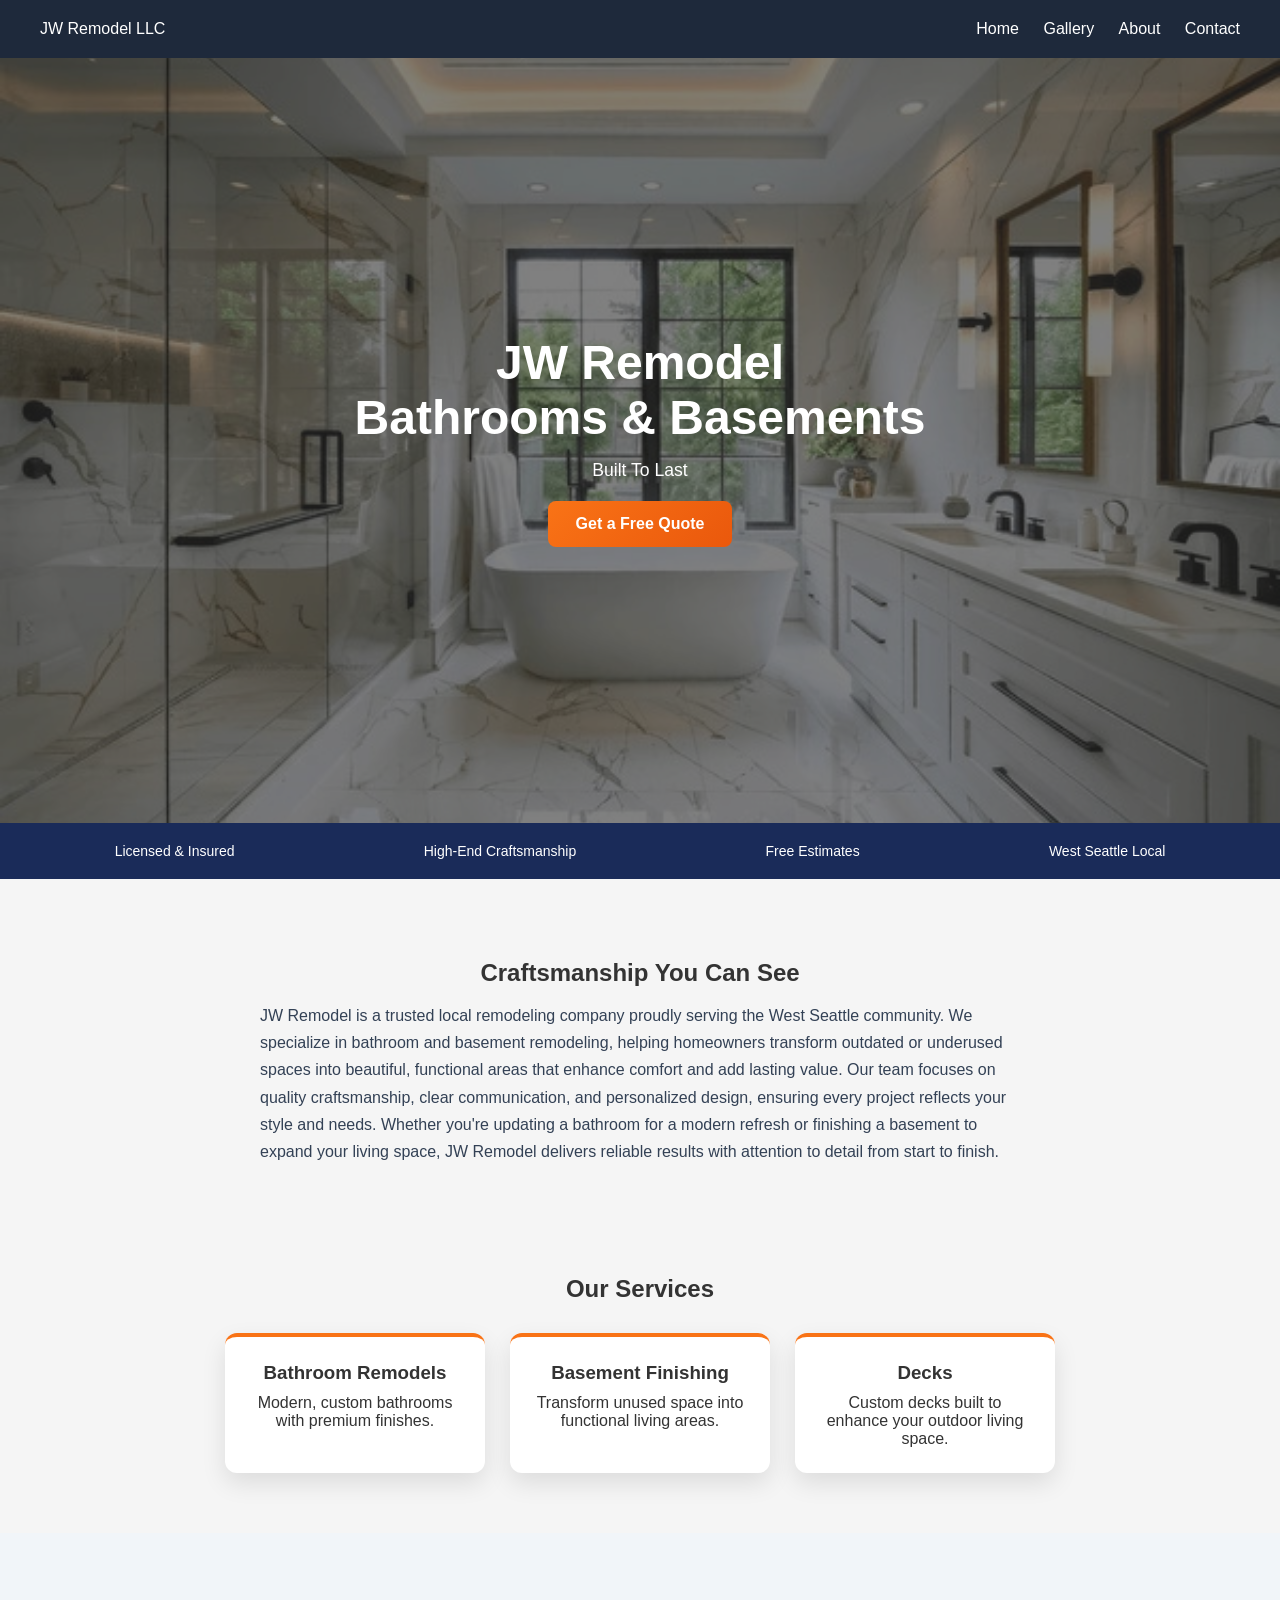
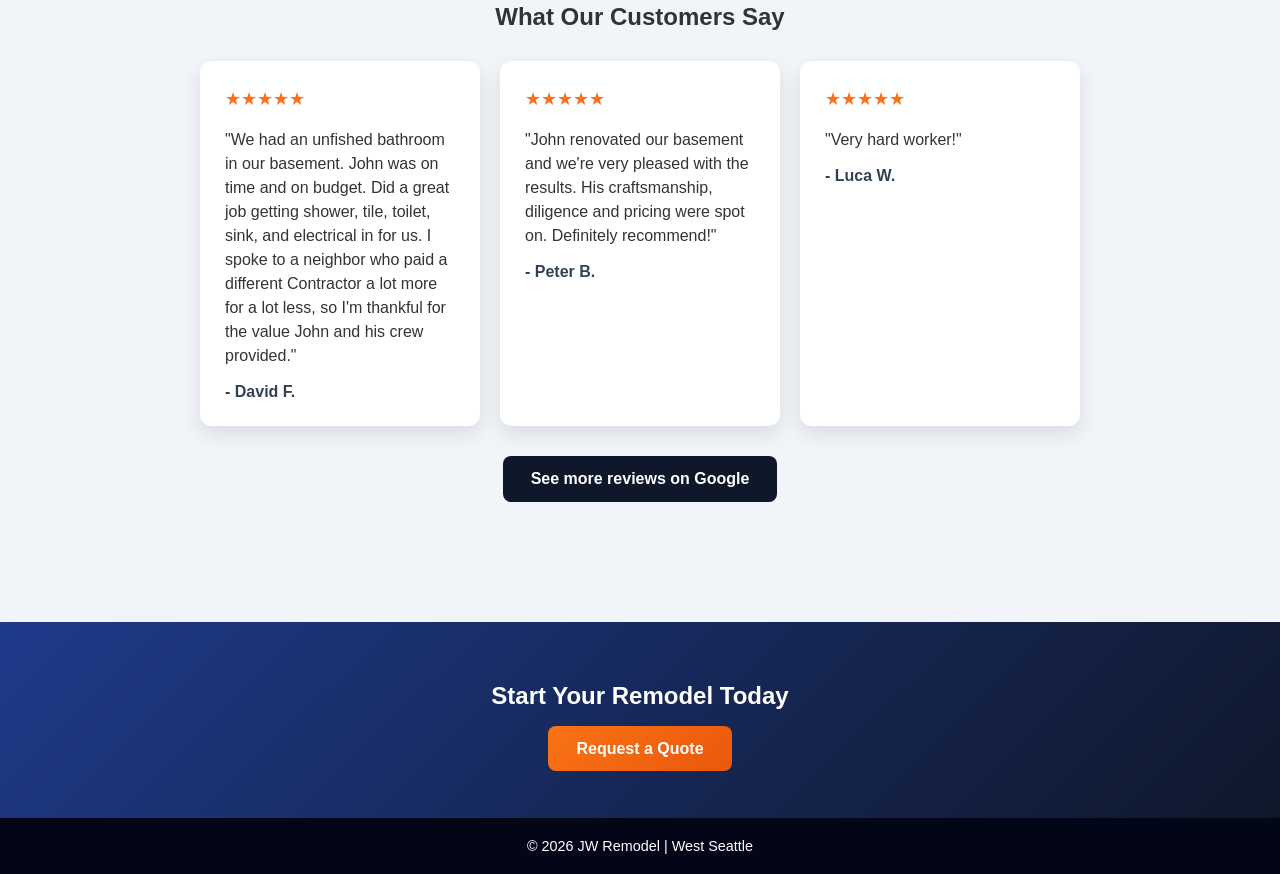
==== index.html @ c21b5e59 "icon" ====
<!DOCTYPE html>
<html lang="en">
<head>
  <meta charset="UTF-8">
  <meta name="viewport" content="width=device-width, initial-scale=1.0">
  <meta name="robots" content="index, follow">
  <title>Bathroom & Basement Remodeling West Seattle | JW Remodel LLC</title>
  <link rel="icon" type="image/png" href="/favicon.png">
  <meta name="description" content="JW Remodel in West Seattle specializes in bathroom and basement remodeling. Quality craftsmanship and reliable service you can trust.">
  <link rel="canonical" href="https://bathandbasement.com/">
  <link rel="stylesheet" href="css/styles.css">
  <meta property="og:url" content="https://bathandbasement.com/">
  <meta name="google-site-verification" content="Zoz9S2sx_rkuei8gOUDZRr65eUrB8L3Hmmjl1EZe-oU" />
   <script>
    if (window.location.hostname === "77lucaw.github.io") {
      window.location.replace("https://bathandbasement.com/");
    }
  </script>
</head>

<body>

<header class="header">
  <a href="index.html" class="logo">JW Remodel LLC</a>
  <nav>
    <a href="index.html">Home</a>
    <a href="gallery.html">Gallery</a>
    <a href="about.html">About</a>
    <a href="contact.html">Contact</a>
  </nav>
</header>

<!-- HERO -->
<section class="hero">
  <div class="overlay">
    <h1>JW Remodel <Br>Bathrooms & Basements</h1>
    <p id="subtitle" class="hero-rotate"></p>
    <a href="contact.html" class="btn">Get a Free Quote</a>
  </div>
</section>

<h2 style="display:none;">
  Bathroom and basement remodeling in West Seattle, Seattle WA
</h2>

<!-- TRUST BAR -->
<section class="trust-bar">
  <div>Licensed & Insured</div>
  <div>High-End Craftsmanship</div>
  <div>Free Estimates</div>
  <div>West Seattle Local</div>
</section>

<!-- ABOUT -->
<section class="about">
  <header>
    <h2>Craftsmanship You Can See</h2>
  </header>
  <p>
    JW Remodel is a trusted local remodeling company proudly serving the West Seattle community. 
    We specialize in bathroom and basement remodeling, helping homeowners transform outdated or underused spaces into beautiful, functional areas that enhance comfort and add lasting value. 
    Our team focuses on quality craftsmanship, clear communication, and personalized design, ensuring every project reflects your style and needs. 
    Whether you're updating a bathroom for a modern refresh or finishing a basement to expand your living space, JW Remodel delivers reliable results with attention to detail from start to finish.
  </p>
</section>

<!-- SERVICES -->
<section class="services">
  <h2>Our Services</h2>

  <div class="cards">
    <div class="card">
      <h3>Bathroom Remodels</h3>
      <p>Modern, custom bathrooms with premium finishes.</p>
    </div>

    <div class="card">
      <h3>Basement Finishing</h3>
      <p>Transform unused space into functional living areas.</p>
    </div>

    <div class="card">
      <h3>Decks</h3>
      <p>Custom decks built to enhance your outdoor living space.</p>
    </div>
  </div>
</section>

<section class="reviews">
  <h2>What Our Customers Say</h2>

  <div class="review-cards">
    <div class="review-card">
      <p class="stars">★★★★★</p>
      <p>"We had an unfished bathroom in our basement. John was on time and on budget. Did a great job getting shower, tile, toilet, sink, and electrical in for us. I spoke to a neighbor who paid a different Contractor a lot more for a lot less, so I'm thankful for the value John and his crew provided."</p>
      <span>- David F.</span>
    </div>

    <div class="review-card">
      <p class="stars">★★★★★</p>
      <p>"John renovated our basement and we're very pleased with the results. His craftsmanship, diligence and pricing were spot on. Definitely recommend!"</p>
      <span>- Peter B.</span>
    </div>

    <div class="review-card">
      <p class="stars">★★★★★</p>
      <p>"Very hard worker!"</p>
      <span>- Luca W.</span>
    </div>
  </div>

<div class="google-btn-container">
  <a href="https://www.google.com/search?sca_esv=4a0fe2a7222f0b7f&sxsrf=ANbL-n6ubgsXOZmkH-B77TZdhnApw4XWMg:1775197836961&si=AL3DRZEsmMGCryMMFSHJ3StBhOdZ2-6yYkXd_doETEE1OR-qObWYCGGkPOHySLwSwXGEuD-2HBqWROXXpq5Can6FnAUs-gTd_X2npTE5vXzZKgvEfxlbUK_Q1HTkBe6ZmYjD4raJQl2t&q=JW+Remodel+LLC+Reviews&sa=X&ved=2ahUKEwiQpemjh9GTAxW0FDQIHeuuHJcQ0bkNegQILRAF&biw=1280&bih=551&dpr=1.5" target="_blank" class="google-btn">
    See more reviews on Google
  </a>
</div>
</section>

<!-- CTA -->
<section class="cta-strip">
  <h2>Start Your Remodel Today</h2>
  <a href="contact.html" class="btn">Request a Quote</a>
</section>



<footer>
  <p>© 2026 JW Remodel | West Seattle</p>
</footer>

<script src="js/script.js"></script>
</body>
</html>
---- css/styles.css ----
/* RESET */
* {
  margin: 0;
  padding: 0;
  box-sizing: border-box;
  font-family: Arial, sans-serif;
}

body, html {
  margin: 0;
  padding: 0;
  font-family: Arial, sans-serif;
  background-color: #f5f5f5;
  color: #333;
  min-height: 100vh;
  display: flex;
  flex-direction: column;
}

/* HEADER */
.header {
  display: flex;
  justify-content: space-between;
  align-items: center;
  padding: 20px 40px;
  background: #1e293b;
  color: white;
  position: sticky;
  top: 0;
  z-index: 1000;
}

.header a {
  color: white;
  text-decoration: none;
  font-weight: 500;
}

.header nav a {
  margin-left: 20px;
}

/* HERO */
.hero {
  min-height: 85vh;
  height: auto;
  background: url('../images/project1.jpg') center/cover no-repeat;
  position: relative;
  overflow: hidden;
}

.hero .overlay {
  position: absolute;
  top: 0;
  left: 0;
  right: 0;
  bottom: 0;
  background: rgba(45, 45, 45, 0.60);
  display: flex;
  flex-direction: column;
  justify-content: center;
  align-items: center;
  color: white;
  text-align: center;
  padding: 20px;
}

.hero h1 {
  font-size: 3rem;
}

.hero-rotate {
  font-size: 1.1rem; /* smaller rotating text */
  margin-top: 15px;
}

/* BUTTON */
.btn {
  margin-top: 20px;
  padding: 14px 28px;
  background: linear-gradient(135deg, #f97316, #ea580c);
  color: white;
  text-decoration: none;
  border-radius: 8px;
  transition: 0.3s;
  font-weight: bold;
}

.btn:hover {
  transform: translateY(-2px);
}

/* TRUST BAR */
.trust-bar {
  display: flex;
  justify-content: space-around;
  padding: 20px;
  background: #1a2b59;
  color: white;
  font-size: 14px;
}

/* ABOUT */
.about {
  padding: 80px 20px;
  max-width: 800px;
  margin: auto;
  text-align: left;
}

.about header {
  padding: 0 20px;
  text-align: center;
}

.about p {
  margin-top: 15px;
  line-height: 1.7;
  color: #334155;
}

.about-container {
  display: flex;
  align-items: center;
  gap: 40px;
  max-width: 1100px;
  margin: auto;
  flex-wrap: wrap;
}

.about-image {
  flex: 1;
}

.about-image img {
  width: 100%;
  height: 400px;
  object-fit: cover;
  border-radius: 12px;
  box-shadow: 0 10px 25px rgba(0,0,0,0.15);
}

.about-text {
  flex: 1;
}

.about-text h1 {
  margin-bottom: 15px;
}

.about-text p {
  margin-bottom: 15px;
  line-height: 1.7;
  color: #334155;
}

/* SERVICES */
.services {
  padding: 30px 20px 60px 20px;
  text-align: center;
}

.services h2 {
  margin-top: 0;
}

.cards {
  display: flex;
  gap: 25px;
  justify-content: center;
  flex-wrap: wrap;
  margin-top: 30px;
}

.card {
  width: 260px;
  padding: 25px;
  background: white;
  border-radius: 12px;
  box-shadow: 0 10px 25px rgba(0,0,0,0.1);
  border-top: 4px solid #f97316;
  transition: 0.3s;
}

.card h3 {
  margin-bottom: 10px;
}

.card:hover {
  transform: translateY(-5px);
}

/* REVIEWS */
.reviews {
  padding: 70px 20px;
  text-align: center;
  background: #f1f5f9;
}

.reviews h2 {
  margin-bottom: 30px;
}

.review-cards {
  display: flex;
  gap: 20px;
  justify-content: center;
  flex-wrap: wrap;
}

.review-card {
  background: white;
  padding: 25px;
  width: 280px;
  border-radius: 12px;
  box-shadow: 0 8px 20px rgba(0,0,0,0.1);
  text-align: left;
}

.review-card p {
  margin-bottom: 15px;
  line-height: 1.5;
}

.review-card span {
  font-weight: bold;
  color: #334155;
}

.stars {
  color: #f97316;
  font-size: 18px;
  margin-bottom: 10px;
}

.google-btn-container {
  margin-top: 30px;
  margin-bottom: 50px;
  display: flex;
  justify-content: center;
}

.google-btn {
  display: inline-block;
  padding: 14px 28px;
  background: #0f172a;
  color: white;
  text-decoration: none;
  border-radius: 8px;
  font-weight: bold;
  transition: 0.3s;
}

.google-btn:hover {
  background: #1e293b;
  transform: translateY(-2px);
}

/* CTA STRIP */
.cta-strip {
  background: linear-gradient(135deg, #1e3a8a, #0f172a);
  color: white;
  text-align: center;
  padding: 60px 20px;
}

.cta-strip h2 {
  margin-bottom: 30px;
}

/* FOOTER */
footer {
  background: #020617;
  color: white;
  text-align: center;
  padding: 20px;
  font-size: 0.9rem;
}

/* GALLERY */
.gallery {
  display: grid;
  grid-template-columns: repeat(auto-fit, minmax(250px, 1fr));
  gap: 15px;
  padding: 40px 20px;
  max-width: 1100px;
  margin: auto;
}

.gallery img {
  width: 100%;
  border-radius: 10px;
  object-fit: cover;
  height: 220px;
  box-shadow: 0 5px 15px rgba(0,0,0,0.15);
  cursor: pointer;
  transition: 0.3s;
}

.gallery img:hover {
  transform: scale(1.05);
}

/* MODAL */
.modal {
  display: none;
  position: fixed;
  z-index: 2000;
  top: 0;
  left: 0;
  width: 100%;
  height: 100%;
  background: rgba(0,0,0,0.95);
  justify-content: center;
  align-items: center;
}

.modal-content {
  max-width: 90%;
  max-height: 80vh;
  border-radius: 12px;
  animation: zoom 0.3s ease;
  display: block;
  margin: auto;
}

.close {
  position: absolute;
  top: 20px;
  right: 35px;
  color: white;
  font-size: 40px;
  cursor: pointer;
  z-index: 2100;
}

/* MODAL ARROWS */
.arrow {
  position: absolute;
  top: 50%;
  transform: translateY(-50%);
  color: white;
  font-size: 50px;
  cursor: pointer;
  padding: 10px;
}

.arrow.left { left: 20px; }
.arrow.right { right: 20px; }

/* ANIMATION */
@keyframes zoom {
  from { transform: scale(0.8); opacity: 0; }
  to { transform: scale(1); opacity: 1; }
}

/* CONTACT FORM */
form {
  max-width: 500px;
  margin: 40px auto;
  display: flex;
  flex-direction: column;
  gap: 15px;
}

input, textarea {
  padding: 14px;
  border-radius: 8px;
  border: 1px solid #ccc;
  font-size: 16px;
}

textarea {
  min-height: 120px;
}

button {
  cursor: pointer;
}

.contact-alt {
  margin-top: 10px;
  font-size: 0.95rem;
  color: #000000;
}

.contact-alt a {
  color: inherit;
  text-decoration: none;
  pointer-events: none;
}

@media (max-width: 768px) {
  .contact-alt a {
    text-decoration: underline;
    pointer-events: auto;
  }

  /* HEADER */
  .header {
    flex-direction: column;
    align-items: center;
    padding: 15px 20px;
  }

  .header nav {
    margin-top: 10px;
  }

  .header a {
    display: inline-block;
    margin: 8px 10px;
  }

  /* HERO */
  .hero h1 { font-size: 2rem; }
  .hero .overlay { background: rgba(0,0,0,0.45); min-height: 70vh; }

  .trust-bar {
    display: flex !important;
    flex-direction: column !important;
    align-items: center;
    gap: 10px;
    text-align: center;
    padding: 15px 10px;
    font-size: 14px;
  }

  .trust-bar > div {
    width: 100%;
    padding: 5px 0;
  }


  /* ABOUT */
  .about-container { flex-direction: column; }
  .about-image img { height: 250px; }

  /* SERVICES & REVIEWS */
  .cards, .review-cards { flex-direction: column; align-items: center; }

  /* SECTION PADDING */
  section { padding: 50px 15px; }
}

/* THANK YOU PAGE */
main.thank-you {
  flex: 1;
  display: flex;
  justify-content: center;
  align-items: center;
  text-align: center;
  padding: 2rem;
  min-height: calc(100vh - 120px);
}

.thank-you-content {
  max-width: 400px;
}

.thank-you h2 {
  font-size: 2rem;
  margin-bottom: 1rem;
  color: #222;
}

.thank-you p {
  font-size: 1.2rem;
  margin-bottom: 2rem;
  color: #555;
}

main.thank-you .btn {
  background-color: #222;
  color: #fff;
  padding: 0.75rem 1.5rem;
  border-radius: 6px;
}

@media (max-width: 480px) {
  .thank-you h2 { font-size: 1.5rem; }
  .thank-you p { font-size: 1rem; }
  main.thank-you .btn { padding: 0.5rem 1rem; }
}
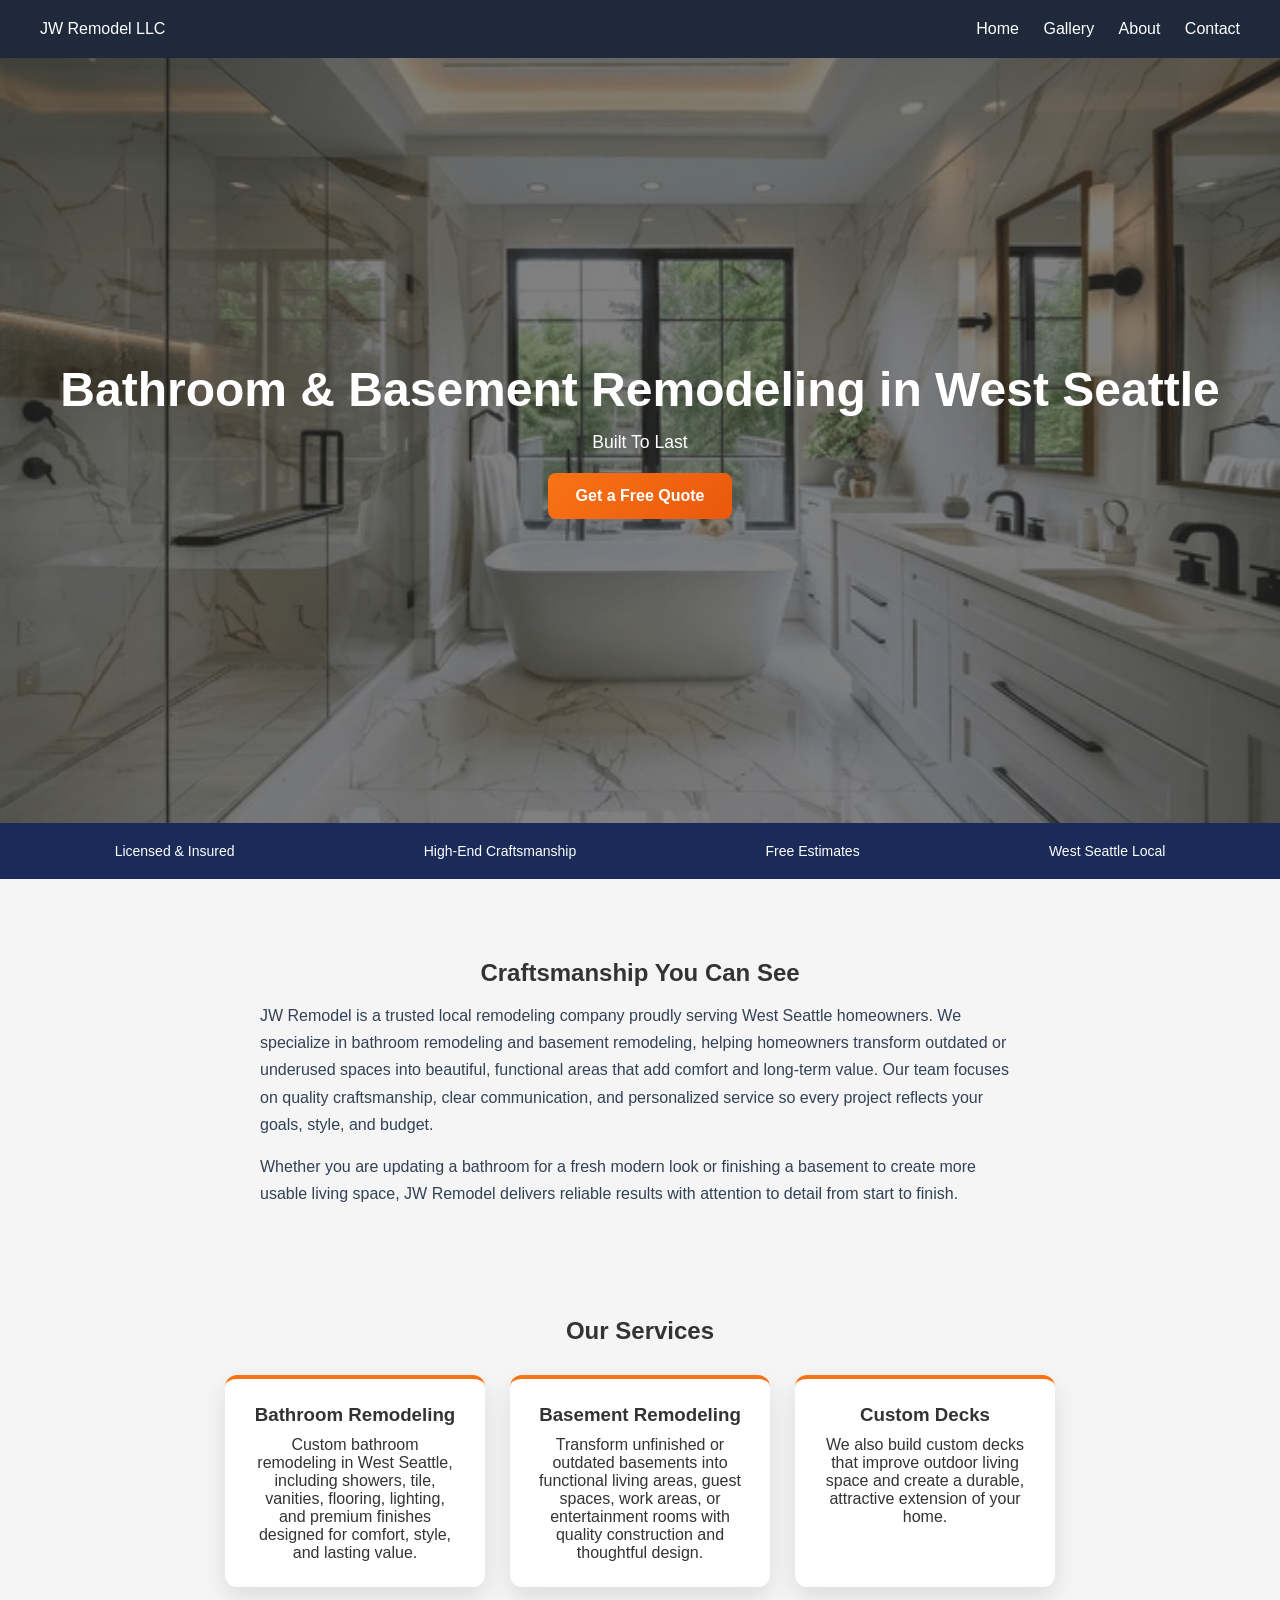
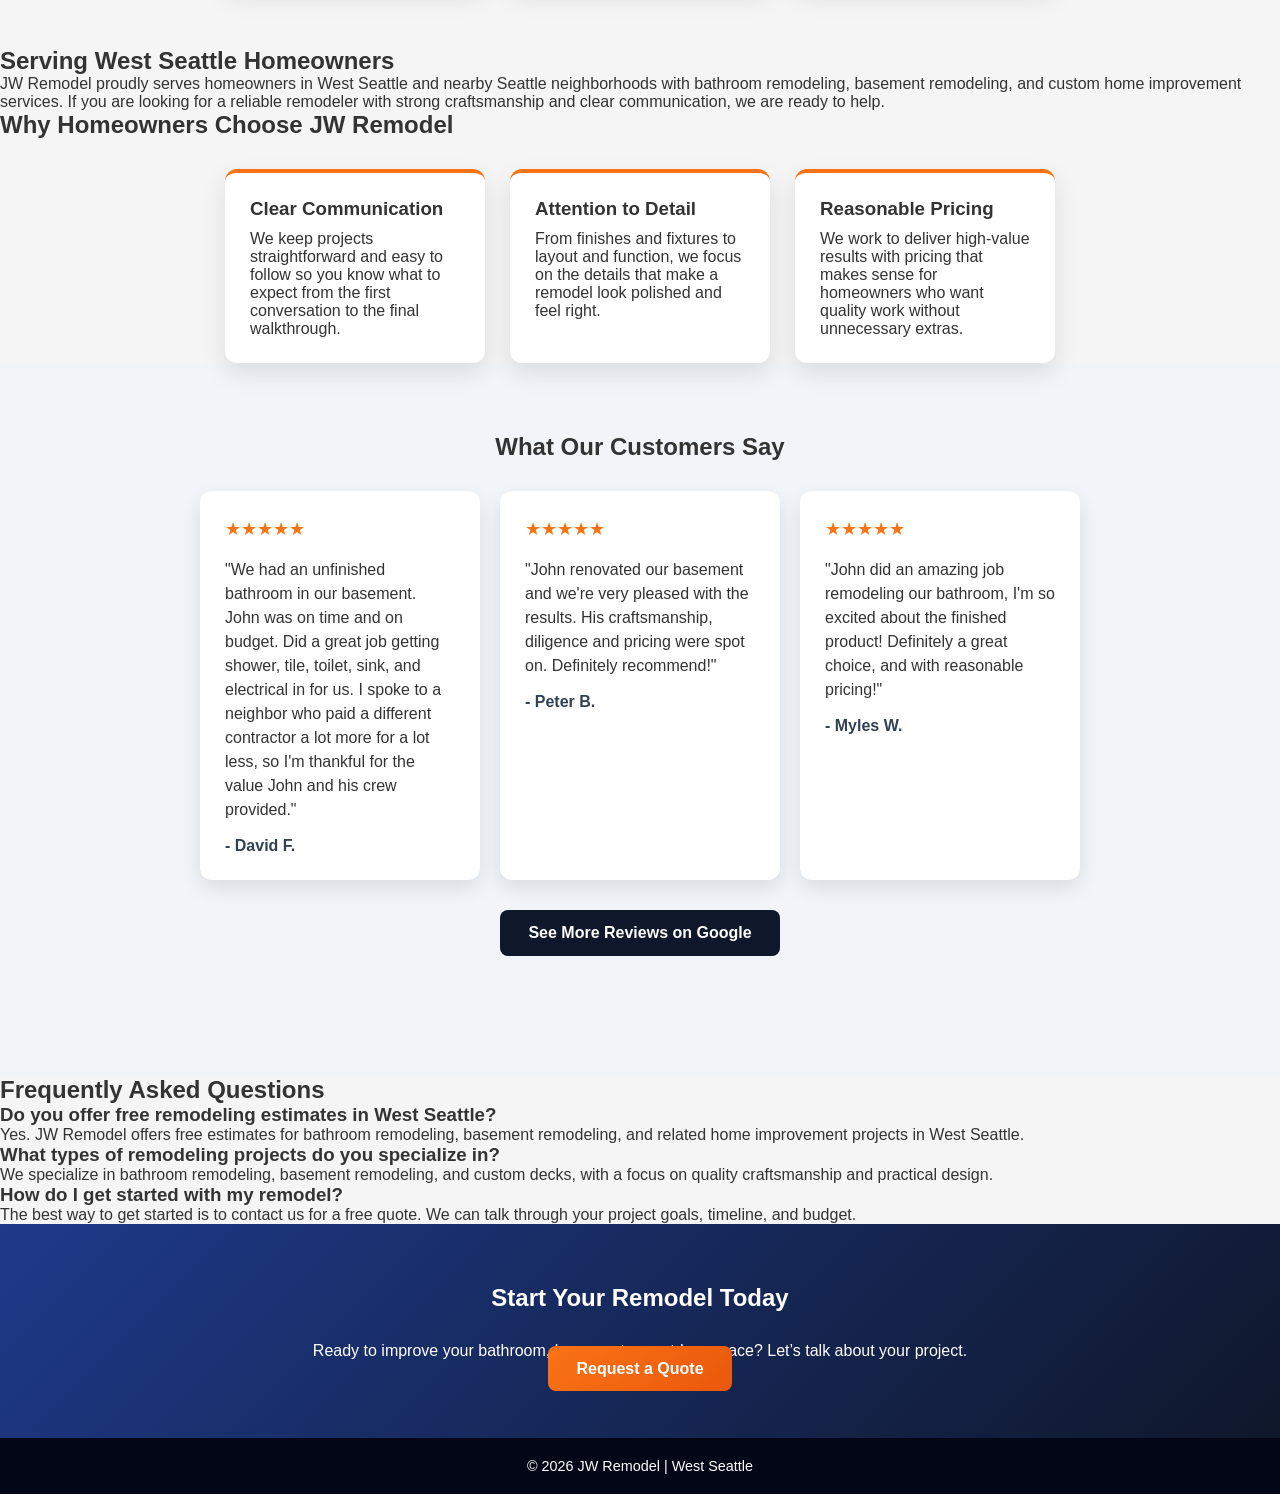
==== commit 478239a7: "Auto-sync: file changes" ====
--- a/index.html
+++ b/index.html
@@ -4,130 +4,226 @@
   <meta charset="UTF-8">
   <meta name="viewport" content="width=device-width, initial-scale=1.0">
   <meta name="robots" content="index, follow">
-  <title>Bathroom & Basement Remodeling West Seattle | JW Remodel LLC</title>
-  <link rel="icon" type="image/png" href="/favicon.png">
-  <meta name="description" content="JW Remodel in West Seattle specializes in bathroom and basement remodeling. Quality craftsmanship and reliable service you can trust.">
+
+  <title>West Seattle Bathroom & Basement Remodeling | JW Remodel</title>
+  <meta name="description" content="JW Remodel provides bathroom and basement remodeling in West Seattle with quality craftsmanship, clear communication, and free estimates.">
+
   <link rel="canonical" href="https://bathandbasement.com/">
-  <link rel="stylesheet" href="css/styles.css">
+  <link rel="icon" type="image/png" href="favicon.png">
+  <link rel="shortcut icon" href="favicon.png">
+  <link rel="stylesheet" href="/css/styles.css">
+
+  <meta property="og:title" content="West Seattle Bathroom & Basement Remodeling | JW Remodel">
+  <meta property="og:description" content="JW Remodel provides bathroom and basement remodeling in West Seattle with quality craftsmanship, clear communication, and free estimates.">
   <meta property="og:url" content="https://bathandbasement.com/">
-  <meta name="google-site-verification" content="Zoz9S2sx_rkuei8gOUDZRr65eUrB8L3Hmmjl1EZe-oU" />
-   <script>
+  <meta property="og:type" content="website">
+  <meta property="og:image" content="https://bathandbasement.com/images/og-image.jpg">
+
+  <meta name="twitter:card" content="summary_large_image">
+  <meta name="twitter:title" content="West Seattle Bathroom & Basement Remodeling | JW Remodel">
+  <meta name="twitter:description" content="Bathroom and basement remodeling in West Seattle with quality craftsmanship and free estimates.">
+  <meta name="twitter:image" content="https://bathandbasement.com/images/og-image.jpg">
+
+  <meta name="google-site-verification" content="Zoz9S2sx_rkuei8gOUDZRr65eUrB8L3Hmmjl1EZe-oU">
+
+  <script>
     if (window.location.hostname === "77lucaw.github.io") {
       window.location.replace("https://bathandbasement.com/");
     }
   </script>
+
+  <script type="application/ld+json">
+  {
+    "@context": "https://schema.org",
+    "@type": "GeneralContractor",
+    "name": "JW Remodel",
+    "url": "https://bathandbasement.com/",
+    "logo": "https://bathandbasement.com/favicon.png",
+    "image": "https://bathandbasement.com/images/og-image.jpg",
+    "description": "JW Remodel provides bathroom remodeling, basement remodeling, and related home improvement services in West Seattle.",
+    "areaServed": {
+      "@type": "Place",
+      "name": "West Seattle, Seattle, Washington"
+    },
+    "address": {
+      "@type": "PostalAddress",
+      "addressLocality": "Seattle",
+      "addressRegion": "WA",
+      "addressCountry": "US"
+    }
+  }
+  </script>
 </head>
 
 <body>
 
 <header class="header">
-  <a href="index.html" class="logo">JW Remodel LLC</a>
-  <nav>
-    <a href="index.html">Home</a>
-    <a href="gallery.html">Gallery</a>
-    <a href="about.html">About</a>
-    <a href="contact.html">Contact</a>
+  <a href="/" class="logo" aria-label="JW Remodel home page">JW Remodel LLC</a>
+  <nav aria-label="Main navigation">
+    <a href="/">Home</a>
+    <a href="/gallery.html">Gallery</a>
+    <a href="/about.html">About</a>
+    <a href="/contact.html">Contact</a>
   </nav>
 </header>
 
-<!-- HERO -->
-<section class="hero">
-  <div class="overlay">
-    <h1>JW Remodel <Br>Bathrooms & Basements</h1>
-    <p id="subtitle" class="hero-rotate"></p>
-    <a href="contact.html" class="btn">Get a Free Quote</a>
-  </div>
-</section>
-
-<h2 style="display:none;">
-  Bathroom and basement remodeling in West Seattle, Seattle WA
-</h2>
-
-<!-- TRUST BAR -->
-<section class="trust-bar">
-  <div>Licensed & Insured</div>
-  <div>High-End Craftsmanship</div>
-  <div>Free Estimates</div>
-  <div>West Seattle Local</div>
-</section>
-
-<!-- ABOUT -->
-<section class="about">
-  <header>
-    <h2>Craftsmanship You Can See</h2>
-  </header>
-  <p>
-    JW Remodel is a trusted local remodeling company proudly serving the West Seattle community. 
-    We specialize in bathroom and basement remodeling, helping homeowners transform outdated or underused spaces into beautiful, functional areas that enhance comfort and add lasting value. 
-    Our team focuses on quality craftsmanship, clear communication, and personalized design, ensuring every project reflects your style and needs. 
-    Whether you're updating a bathroom for a modern refresh or finishing a basement to expand your living space, JW Remodel delivers reliable results with attention to detail from start to finish.
-  </p>
-</section>
-
-<!-- SERVICES -->
-<section class="services">
-  <h2>Our Services</h2>
-
-  <div class="cards">
-    <div class="card">
-      <h3>Bathroom Remodels</h3>
-      <p>Modern, custom bathrooms with premium finishes.</p>
-    </div>
-
-    <div class="card">
-      <h3>Basement Finishing</h3>
-      <p>Transform unused space into functional living areas.</p>
-    </div>
-
-    <div class="card">
-      <h3>Decks</h3>
-      <p>Custom decks built to enhance your outdoor living space.</p>
-    </div>
-  </div>
-</section>
-
-<section class="reviews">
-  <h2>What Our Customers Say</h2>
-
-  <div class="review-cards">
-    <div class="review-card">
-      <p class="stars">★★★★★</p>
-      <p>"We had an unfished bathroom in our basement. John was on time and on budget. Did a great job getting shower, tile, toilet, sink, and electrical in for us. I spoke to a neighbor who paid a different Contractor a lot more for a lot less, so I'm thankful for the value John and his crew provided."</p>
-      <span>- David F.</span>
-    </div>
-
-    <div class="review-card">
-      <p class="stars">★★★★★</p>
-      <p>"John renovated our basement and we're very pleased with the results. His craftsmanship, diligence and pricing were spot on. Definitely recommend!"</p>
-      <span>- Peter B.</span>
-    </div>
-
-    <div class="review-card">
-      <p class="stars">★★★★★</p>
-      <p>"Very hard worker!"</p>
-      <span>- Luca W.</span>
-    </div>
-  </div>
-
-<div class="google-btn-container">
-  <a href="https://www.google.com/search?sca_esv=4a0fe2a7222f0b7f&sxsrf=ANbL-n6ubgsXOZmkH-B77TZdhnApw4XWMg:1775197836961&si=AL3DRZEsmMGCryMMFSHJ3StBhOdZ2-6yYkXd_doETEE1OR-qObWYCGGkPOHySLwSwXGEuD-2HBqWROXXpq5Can6FnAUs-gTd_X2npTE5vXzZKgvEfxlbUK_Q1HTkBe6ZmYjD4raJQl2t&q=JW+Remodel+LLC+Reviews&sa=X&ved=2ahUKEwiQpemjh9GTAxW0FDQIHeuuHJcQ0bkNegQILRAF&biw=1280&bih=551&dpr=1.5" target="_blank" class="google-btn">
-    See more reviews on Google
-  </a>
-</div>
-</section>
-
-<!-- CTA -->
-<section class="cta-strip">
-  <h2>Start Your Remodel Today</h2>
-  <a href="contact.html" class="btn">Request a Quote</a>
-</section>
-
-
+<main>
+  <section class="hero" aria-label="West Seattle remodeling hero section">
+    <div class="overlay">
+      <h1>Bathroom & Basement Remodeling in West Seattle</h1>
+      <p id="subtitle" class="hero-rotate">Quality craftsmanship, clear communication, and free estimates from a trusted local remodeler.</p>
+      <a href="/contact.html" class="btn">Get a Free Quote</a>
+    </div>
+  </section>
+
+  <section class="trust-bar" aria-label="Company highlights">
+    <div>Licensed & Insured</div>
+    <div>High-End Craftsmanship</div>
+    <div>Free Estimates</div>
+    <div>West Seattle Local</div>
+  </section>
+
+  <section class="about">
+    <header>
+      <h2>Craftsmanship You Can See</h2>
+    </header>
+    <p>
+      JW Remodel is a trusted local remodeling company proudly serving West Seattle homeowners.
+      We specialize in bathroom remodeling and basement remodeling, helping homeowners transform outdated or underused spaces into beautiful, functional areas that add comfort and long-term value.
+      Our team focuses on quality craftsmanship, clear communication, and personalized service so every project reflects your goals, style, and budget.
+    </p>
+    <p>
+      Whether you are updating a bathroom for a fresh modern look or finishing a basement to create more usable living space, JW Remodel delivers reliable results with attention to detail from start to finish.
+    </p>
+  </section>
+
+  <section class="services" aria-label="Remodeling services">
+    <h2>Our Services</h2>
+
+    <div class="cards">
+      <div class="card">
+        <h3>Bathroom Remodeling</h3>
+        <p>
+          Custom bathroom remodeling in West Seattle, including showers, tile, vanities, flooring, lighting, and premium finishes designed for comfort, style, and lasting value.
+        </p>
+      </div>
+
+      <div class="card">
+        <h3>Basement Remodeling</h3>
+        <p>
+          Transform unfinished or outdated basements into functional living areas, guest spaces, work areas, or entertainment rooms with quality construction and thoughtful design.
+        </p>
+      </div>
+
+      <div class="card">
+        <h3>Custom Decks</h3>
+        <p>
+          We also build custom decks that improve outdoor living space and create a durable, attractive extension of your home.
+        </p>
+      </div>
+    </div>
+  </section>
+
+  <section class="service-area">
+    <h2>Serving West Seattle Homeowners</h2>
+    <p>
+      JW Remodel proudly serves homeowners in West Seattle and nearby Seattle neighborhoods with bathroom remodeling, basement remodeling, and custom home improvement services.
+      If you are looking for a reliable remodeler with strong craftsmanship and clear communication, we are ready to help.
+    </p>
+  </section>
+
+  <section class="why-choose-us">
+    <h2>Why Homeowners Choose JW Remodel</h2>
+    <div class="cards">
+      <div class="card">
+        <h3>Clear Communication</h3>
+        <p>
+          We keep projects straightforward and easy to follow so you know what to expect from the first conversation to the final walkthrough.
+        </p>
+      </div>
+
+      <div class="card">
+        <h3>Attention to Detail</h3>
+        <p>
+          From finishes and fixtures to layout and function, we focus on the details that make a remodel look polished and feel right.
+        </p>
+      </div>
+
+      <div class="card">
+        <h3>Reasonable Pricing</h3>
+        <p>
+          We work to deliver high-value results with pricing that makes sense for homeowners who want quality work without unnecessary extras.
+        </p>
+      </div>
+    </div>
+  </section>
+
+  <section class="reviews">
+    <h2>What Our Customers Say</h2>
+
+    <div class="review-cards">
+      <div class="review-card">
+        <p class="stars" aria-label="5 out of 5 stars">★★★★★</p>
+        <p>"We had an unfinished bathroom in our basement. John was on time and on budget. Did a great job getting shower, tile, toilet, sink, and electrical in for us. I spoke to a neighbor who paid a different contractor a lot more for a lot less, so I'm thankful for the value John and his crew provided."</p>
+        <span>- David F.</span>
+      </div>
+
+      <div class="review-card">
+        <p class="stars" aria-label="5 out of 5 stars">★★★★★</p>
+        <p>"John renovated our basement and we're very pleased with the results. His craftsmanship, diligence and pricing were spot on. Definitely recommend!"</p>
+        <span>- Peter B.</span>
+      </div>
+
+      <div class="review-card">
+        <p class="stars" aria-label="5 out of 5 stars">★★★★★</p>
+        <p>"John did an amazing job remodeling our bathroom, I'm so excited about the finished product! Definitely a great choice, and with reasonable pricing!"</p>
+        <span>- Myles W.</span>
+      </div>
+    </div>
+
+    <div class="google-btn-container">
+      <a href="https://www.google.com/search?sca_esv=4a0fe2a7222f0b7f&sxsrf=ANbL-n6ubgsXOZmkH-B77TZdhnApw4XWMg:1775197836961&si=AL3DRZEsmMGCryMMFSHJ3StBhOdZ2-6yYkXd_doETEE1OR-qObWYCGGkPOHySLwSwXGEuD-2HBqWROXXpq5Can6FnAUs-gTd_X2npTE5vXzZKgvEfxlbUK_Q1HTkBe6ZmYjD4raJQl2t&q=JW+Remodel+LLC+Reviews&sa=X&ved=2ahUKEwiQpemjh9GTAxW0FDQIHeuuHJcQ0bkNegQILRAF&biw=1280&bih=551&dpr=1.5" target="_blank" rel="noopener noreferrer" class="google-btn">
+        See More Reviews on Google
+      </a>
+    </div>
+  </section>
+
+  <section class="faq" aria-label="Frequently asked questions">
+    <h2>Frequently Asked Questions</h2>
+
+    <div class="faq-item">
+      <h3>Do you offer free remodeling estimates in West Seattle?</h3>
+      <p>
+        Yes. JW Remodel offers free estimates for bathroom remodeling, basement remodeling, and related home improvement projects in West Seattle.
+      </p>
+    </div>
+
+    <div class="faq-item">
+      <h3>What types of remodeling projects do you specialize in?</h3>
+      <p>
+        We specialize in bathroom remodeling, basement remodeling, and custom decks, with a focus on quality craftsmanship and practical design.
+      </p>
+    </div>
+
+    <div class="faq-item">
+      <h3>How do I get started with my remodel?</h3>
+      <p>
+        The best way to get started is to contact us for a free quote. We can talk through your project goals, timeline, and budget.
+      </p>
+    </div>
+  </section>
+
+  <section class="cta-strip">
+    <h2>Start Your Remodel Today</h2>
+    <p>Ready to improve your bathroom, basement, or outdoor space? Let’s talk about your project.</p>
+    <a href="/contact.html" class="btn">Request a Quote</a>
+  </section>
+</main>
 
 <footer>
   <p>© 2026 JW Remodel | West Seattle</p>
 </footer>
 
-<script src="js/script.js"></script>
+<script src="/js/script.js"></script>
 </body>
-</html>
+</html>
--- a/css/styles.css
+++ b/css/styles.css
@@ -481,4 +481,4 @@
   .thank-you h2 { font-size: 1.5rem; }
   .thank-you p { font-size: 1rem; }
   main.thank-you .btn { padding: 0.5rem 1rem; }
-}+}
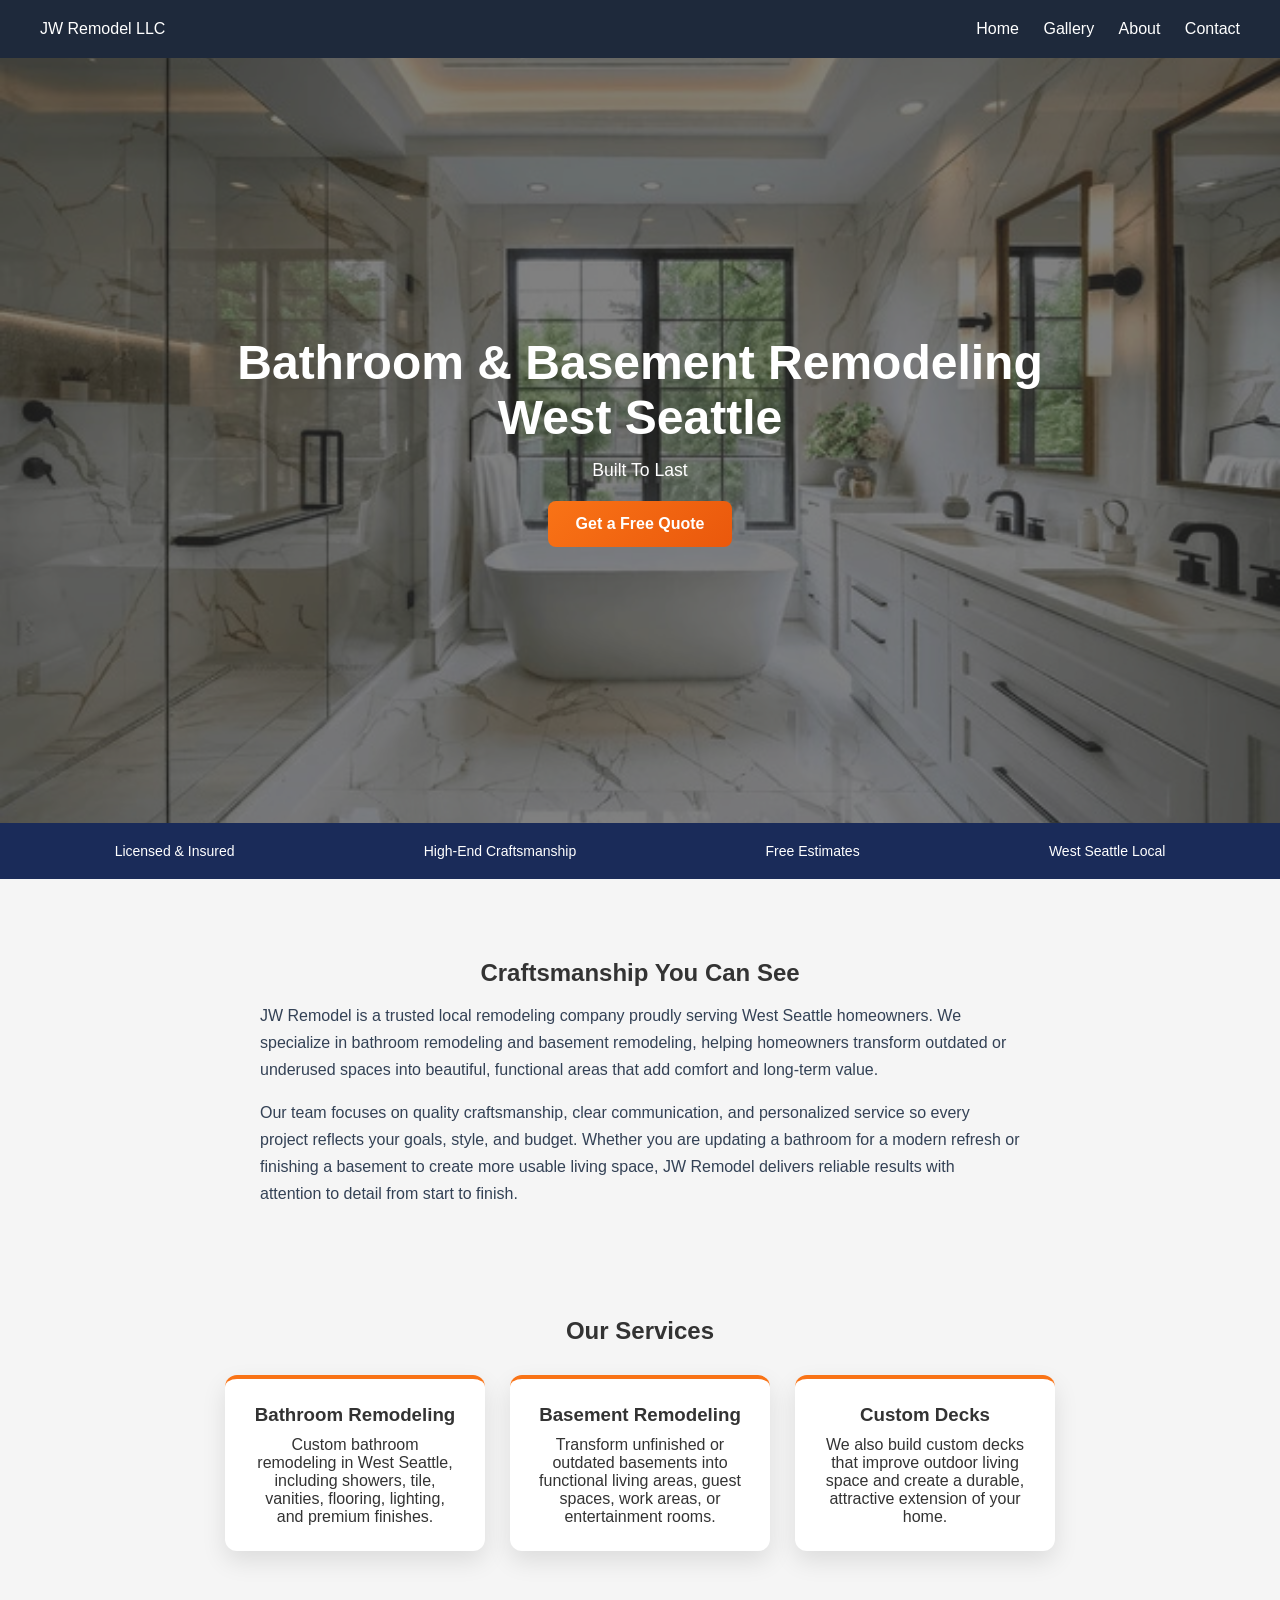
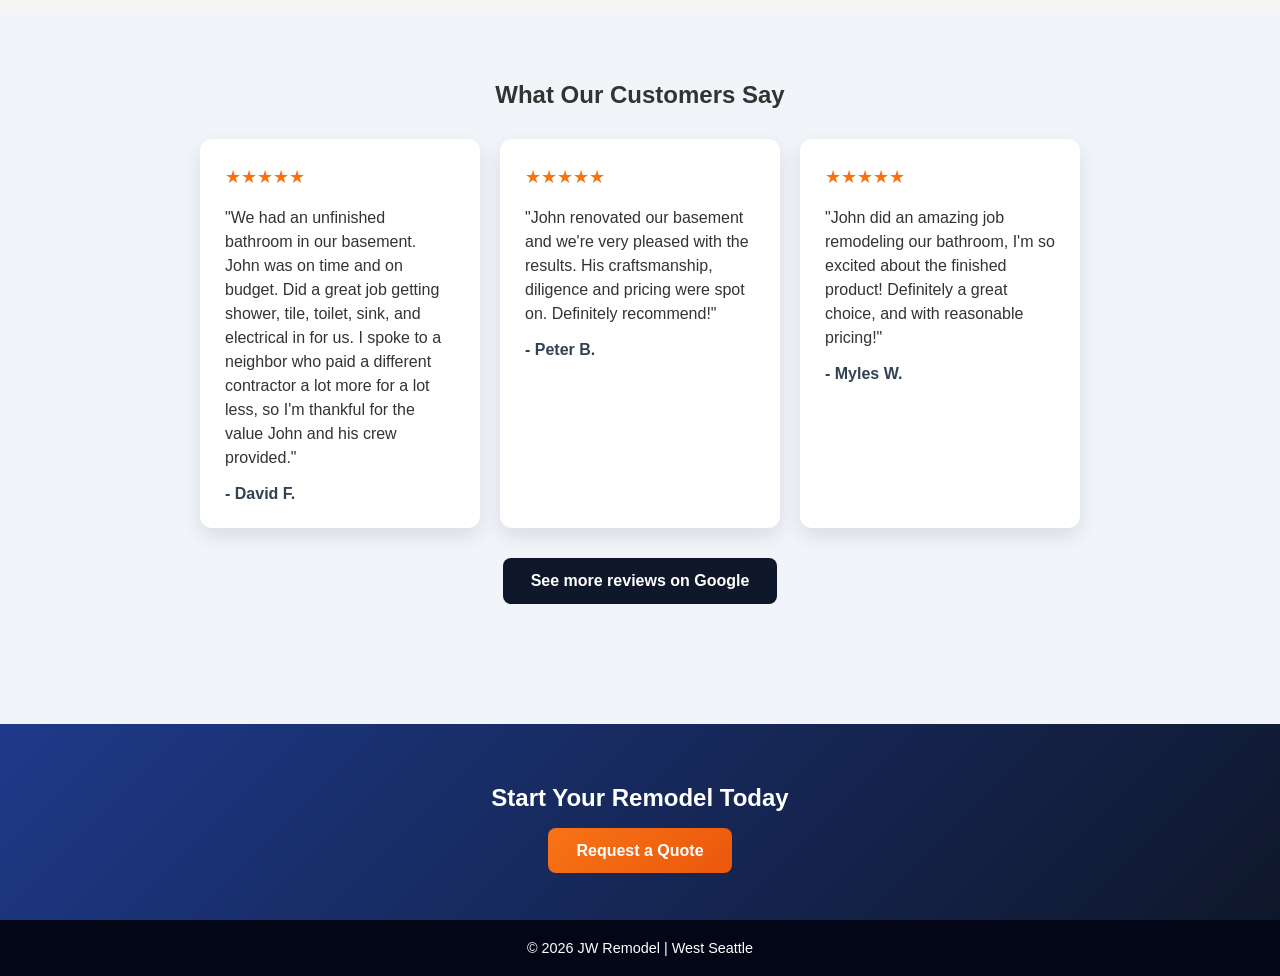
==== commit 550a31e3: "seo" ====
--- a/index.html
+++ b/index.html
@@ -11,18 +11,18 @@
   <link rel="canonical" href="https://bathandbasement.com/">
   <link rel="icon" type="image/png" href="favicon.png">
   <link rel="shortcut icon" href="favicon.png">
-  <link rel="stylesheet" href="/css/styles.css">
+  <link rel="stylesheet" href="css/styles.css">
 
   <meta property="og:title" content="West Seattle Bathroom & Basement Remodeling | JW Remodel">
   <meta property="og:description" content="JW Remodel provides bathroom and basement remodeling in West Seattle with quality craftsmanship, clear communication, and free estimates.">
   <meta property="og:url" content="https://bathandbasement.com/">
   <meta property="og:type" content="website">
-  <meta property="og:image" content="https://bathandbasement.com/images/og-image.jpg">
+  <meta property="og:image" content="https://bathandbasement.com/images/project1.jpg">
 
   <meta name="twitter:card" content="summary_large_image">
   <meta name="twitter:title" content="West Seattle Bathroom & Basement Remodeling | JW Remodel">
   <meta name="twitter:description" content="Bathroom and basement remodeling in West Seattle with quality craftsmanship and free estimates.">
-  <meta name="twitter:image" content="https://bathandbasement.com/images/og-image.jpg">
+  <meta name="twitter:image" content="https://bathandbasement.com/images/project1.jpg">
 
   <meta name="google-site-verification" content="Zoz9S2sx_rkuei8gOUDZRr65eUrB8L3Hmmjl1EZe-oU">
 
@@ -39,8 +39,8 @@
     "name": "JW Remodel",
     "url": "https://bathandbasement.com/",
     "logo": "https://bathandbasement.com/favicon.png",
-    "image": "https://bathandbasement.com/images/og-image.jpg",
-    "description": "JW Remodel provides bathroom remodeling, basement remodeling, and related home improvement services in West Seattle.",
+    "image": "https://bathandbasement.com/images/project1.jpg",
+    "description": "JW Remodel provides bathroom remodeling, basement remodeling, and custom decks in West Seattle.",
     "areaServed": {
       "@type": "Place",
       "name": "West Seattle, Seattle, Washington"
@@ -58,172 +58,104 @@
 <body>
 
 <header class="header">
-  <a href="/" class="logo" aria-label="JW Remodel home page">JW Remodel LLC</a>
-  <nav aria-label="Main navigation">
-    <a href="/">Home</a>
-    <a href="/gallery.html">Gallery</a>
-    <a href="/about.html">About</a>
-    <a href="/contact.html">Contact</a>
+  <a href="index.html" class="logo">JW Remodel LLC</a>
+  <nav>
+    <a href="index.html">Home</a>
+    <a href="gallery.html">Gallery</a>
+    <a href="about.html">About</a>
+    <a href="contact.html">Contact</a>
   </nav>
 </header>
 
-<main>
-  <section class="hero" aria-label="West Seattle remodeling hero section">
-    <div class="overlay">
-      <h1>Bathroom & Basement Remodeling in West Seattle</h1>
-      <p id="subtitle" class="hero-rotate">Quality craftsmanship, clear communication, and free estimates from a trusted local remodeler.</p>
-      <a href="/contact.html" class="btn">Get a Free Quote</a>
-    </div>
-  </section>
+<section class="hero">
+  <div class="overlay">
+    <h1>Bathroom & Basement Remodeling <p>West Seattle</p> </h1>
+    <p id="subtitle" class="hero-rotate">Serving West Seattle</p>
+    <a href="contact.html" class="btn">Get a Free Quote</a>
+  </div>
+</section>
 
-  <section class="trust-bar" aria-label="Company highlights">
-    <div>Licensed & Insured</div>
-    <div>High-End Craftsmanship</div>
-    <div>Free Estimates</div>
-    <div>West Seattle Local</div>
-  </section>
+<section class="trust-bar">
+  <div>Licensed & Insured</div>
+  <div>High-End Craftsmanship</div>
+  <div>Free Estimates</div>
+  <div>West Seattle Local</div>
+</section>
 
-  <section class="about">
-    <header>
-      <h2>Craftsmanship You Can See</h2>
-    </header>
-    <p>
-      JW Remodel is a trusted local remodeling company proudly serving West Seattle homeowners.
-      We specialize in bathroom remodeling and basement remodeling, helping homeowners transform outdated or underused spaces into beautiful, functional areas that add comfort and long-term value.
-      Our team focuses on quality craftsmanship, clear communication, and personalized service so every project reflects your goals, style, and budget.
-    </p>
-    <p>
-      Whether you are updating a bathroom for a fresh modern look or finishing a basement to create more usable living space, JW Remodel delivers reliable results with attention to detail from start to finish.
-    </p>
-  </section>
+<section class="about">
+  <header>
+    <h2>Craftsmanship You Can See</h2>
+  </header>
+  <p>
+    JW Remodel is a trusted local remodeling company proudly serving West Seattle homeowners.
+    We specialize in bathroom remodeling and basement remodeling, helping homeowners transform outdated or underused spaces into beautiful, functional areas that add comfort and long-term value.
+  </p>
+  <p>
+    Our team focuses on quality craftsmanship, clear communication, and personalized service so every project reflects your goals, style, and budget.
+    Whether you are updating a bathroom for a modern refresh or finishing a basement to create more usable living space, JW Remodel delivers reliable results with attention to detail from start to finish.
+  </p>
+</section>
 
-  <section class="services" aria-label="Remodeling services">
-    <h2>Our Services</h2>
+<section class="services">
+  <h2>Our Services</h2>
 
-    <div class="cards">
-      <div class="card">
-        <h3>Bathroom Remodeling</h3>
-        <p>
-          Custom bathroom remodeling in West Seattle, including showers, tile, vanities, flooring, lighting, and premium finishes designed for comfort, style, and lasting value.
-        </p>
-      </div>
-
-      <div class="card">
-        <h3>Basement Remodeling</h3>
-        <p>
-          Transform unfinished or outdated basements into functional living areas, guest spaces, work areas, or entertainment rooms with quality construction and thoughtful design.
-        </p>
-      </div>
-
-      <div class="card">
-        <h3>Custom Decks</h3>
-        <p>
-          We also build custom decks that improve outdoor living space and create a durable, attractive extension of your home.
-        </p>
-      </div>
-    </div>
-  </section>
-
-  <section class="service-area">
-    <h2>Serving West Seattle Homeowners</h2>
-    <p>
-      JW Remodel proudly serves homeowners in West Seattle and nearby Seattle neighborhoods with bathroom remodeling, basement remodeling, and custom home improvement services.
-      If you are looking for a reliable remodeler with strong craftsmanship and clear communication, we are ready to help.
-    </p>
-  </section>
-
-  <section class="why-choose-us">
-    <h2>Why Homeowners Choose JW Remodel</h2>
-    <div class="cards">
-      <div class="card">
-        <h3>Clear Communication</h3>
-        <p>
-          We keep projects straightforward and easy to follow so you know what to expect from the first conversation to the final walkthrough.
-        </p>
-      </div>
-
-      <div class="card">
-        <h3>Attention to Detail</h3>
-        <p>
-          From finishes and fixtures to layout and function, we focus on the details that make a remodel look polished and feel right.
-        </p>
-      </div>
-
-      <div class="card">
-        <h3>Reasonable Pricing</h3>
-        <p>
-          We work to deliver high-value results with pricing that makes sense for homeowners who want quality work without unnecessary extras.
-        </p>
-      </div>
-    </div>
-  </section>
-
-  <section class="reviews">
-    <h2>What Our Customers Say</h2>
-
-    <div class="review-cards">
-      <div class="review-card">
-        <p class="stars" aria-label="5 out of 5 stars">★★★★★</p>
-        <p>"We had an unfinished bathroom in our basement. John was on time and on budget. Did a great job getting shower, tile, toilet, sink, and electrical in for us. I spoke to a neighbor who paid a different contractor a lot more for a lot less, so I'm thankful for the value John and his crew provided."</p>
-        <span>- David F.</span>
-      </div>
-
-      <div class="review-card">
-        <p class="stars" aria-label="5 out of 5 stars">★★★★★</p>
-        <p>"John renovated our basement and we're very pleased with the results. His craftsmanship, diligence and pricing were spot on. Definitely recommend!"</p>
-        <span>- Peter B.</span>
-      </div>
-
-      <div class="review-card">
-        <p class="stars" aria-label="5 out of 5 stars">★★★★★</p>
-        <p>"John did an amazing job remodeling our bathroom, I'm so excited about the finished product! Definitely a great choice, and with reasonable pricing!"</p>
-        <span>- Myles W.</span>
-      </div>
+  <div class="cards">
+    <div class="card">
+      <h3>Bathroom Remodeling</h3>
+      <p>Custom bathroom remodeling in West Seattle, including showers, tile, vanities, flooring, lighting, and premium finishes.</p>
     </div>
 
-    <div class="google-btn-container">
-      <a href="https://www.google.com/search?sca_esv=4a0fe2a7222f0b7f&sxsrf=ANbL-n6ubgsXOZmkH-B77TZdhnApw4XWMg:1775197836961&si=AL3DRZEsmMGCryMMFSHJ3StBhOdZ2-6yYkXd_doETEE1OR-qObWYCGGkPOHySLwSwXGEuD-2HBqWROXXpq5Can6FnAUs-gTd_X2npTE5vXzZKgvEfxlbUK_Q1HTkBe6ZmYjD4raJQl2t&q=JW+Remodel+LLC+Reviews&sa=X&ved=2ahUKEwiQpemjh9GTAxW0FDQIHeuuHJcQ0bkNegQILRAF&biw=1280&bih=551&dpr=1.5" target="_blank" rel="noopener noreferrer" class="google-btn">
-        See More Reviews on Google
-      </a>
-    </div>
-  </section>
-
-  <section class="faq" aria-label="Frequently asked questions">
-    <h2>Frequently Asked Questions</h2>
-
-    <div class="faq-item">
-      <h3>Do you offer free remodeling estimates in West Seattle?</h3>
-      <p>
-        Yes. JW Remodel offers free estimates for bathroom remodeling, basement remodeling, and related home improvement projects in West Seattle.
-      </p>
+    <div class="card">
+      <h3>Basement Remodeling</h3>
+      <p>Transform unfinished or outdated basements into functional living areas, guest spaces, work areas, or entertainment rooms.</p>
     </div>
 
-    <div class="faq-item">
-      <h3>What types of remodeling projects do you specialize in?</h3>
-      <p>
-        We specialize in bathroom remodeling, basement remodeling, and custom decks, with a focus on quality craftsmanship and practical design.
-      </p>
+    <div class="card">
+      <h3>Custom Decks</h3>
+      <p>We also build custom decks that improve outdoor living space and create a durable, attractive extension of your home.</p>
+    </div>
+  </div>
+</section>
+
+<section class="reviews">
+  <h2>What Our Customers Say</h2>
+
+  <div class="review-cards">
+    <div class="review-card">
+      <p class="stars">★★★★★</p>
+      <p>"We had an unfinished bathroom in our basement. John was on time and on budget. Did a great job getting shower, tile, toilet, sink, and electrical in for us. I spoke to a neighbor who paid a different contractor a lot more for a lot less, so I'm thankful for the value John and his crew provided."</p>
+      <span>- David F.</span>
     </div>
 
-    <div class="faq-item">
-      <h3>How do I get started with my remodel?</h3>
-      <p>
-        The best way to get started is to contact us for a free quote. We can talk through your project goals, timeline, and budget.
-      </p>
+    <div class="review-card">
+      <p class="stars">★★★★★</p>
+      <p>"John renovated our basement and we're very pleased with the results. His craftsmanship, diligence and pricing were spot on. Definitely recommend!"</p>
+      <span>- Peter B.</span>
     </div>
-  </section>
 
-  <section class="cta-strip">
-    <h2>Start Your Remodel Today</h2>
-    <p>Ready to improve your bathroom, basement, or outdoor space? Let’s talk about your project.</p>
-    <a href="/contact.html" class="btn">Request a Quote</a>
-  </section>
-</main>
+    <div class="review-card">
+      <p class="stars">★★★★★</p>
+      <p>"John did an amazing job remodeling our bathroom, I'm so excited about the finished product! Definitely a great choice, and with reasonable pricing!"</p>
+      <span>- Myles W.</span>
+    </div>
+  </div>
+
+  <div class="google-btn-container">
+    <a href="https://www.google.com/search?sca_esv=4a0fe2a7222f0b7f&sxsrf=ANbL-n6ubgsXOZmkH-B77TZdhnApw4XWMg:1775197836961&si=AL3DRZEsmMGCryMMFSHJ3StBhOdZ2-6yYkXd_doETEE1OR-qObWYCGGkPOHySLwSwXGEuD-2HBqWROXXpq5Can6FnAUs-gTd_X2npTE5vXzZKgvEfxlbUK_Q1HTkBe6ZmYjD4raJQl2t&q=JW+Remodel+LLC+Reviews&sa=X&ved=2ahUKEwiQpemjh9GTAxW0FDQIHeuuHJcQ0bkNegQILRAF&biw=1280&bih=551&dpr=1.5" target="_blank" rel="noopener noreferrer" class="google-btn">
+      See more reviews on Google
+    </a>
+  </div>
+</section>
+
+<section class="cta-strip">
+  <h2>Start Your Remodel Today</h2>
+  <a href="contact.html" class="btn">Request a Quote</a>
+</section>
 
 <footer>
   <p>© 2026 JW Remodel | West Seattle</p>
 </footer>
 
-<script src="/js/script.js"></script>
+<script src="js/script.js"></script>
 </body>
 </html>
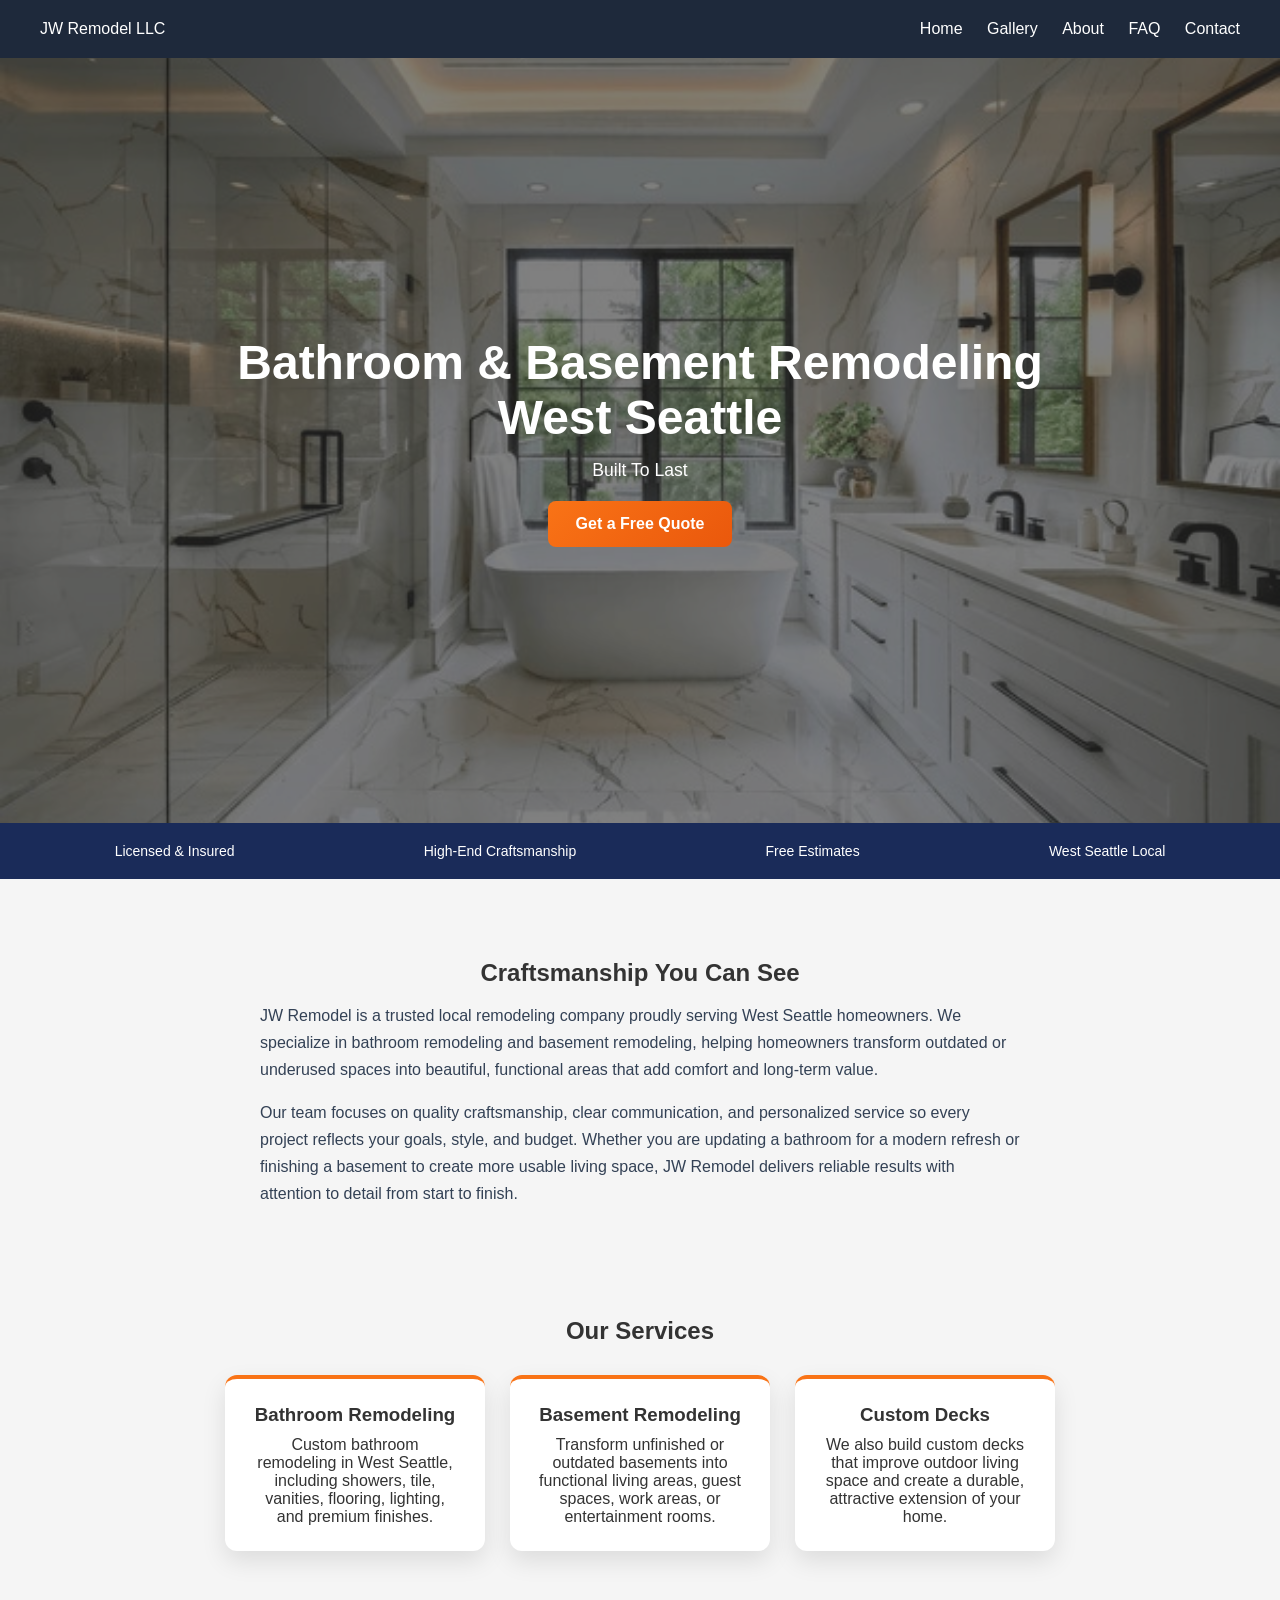
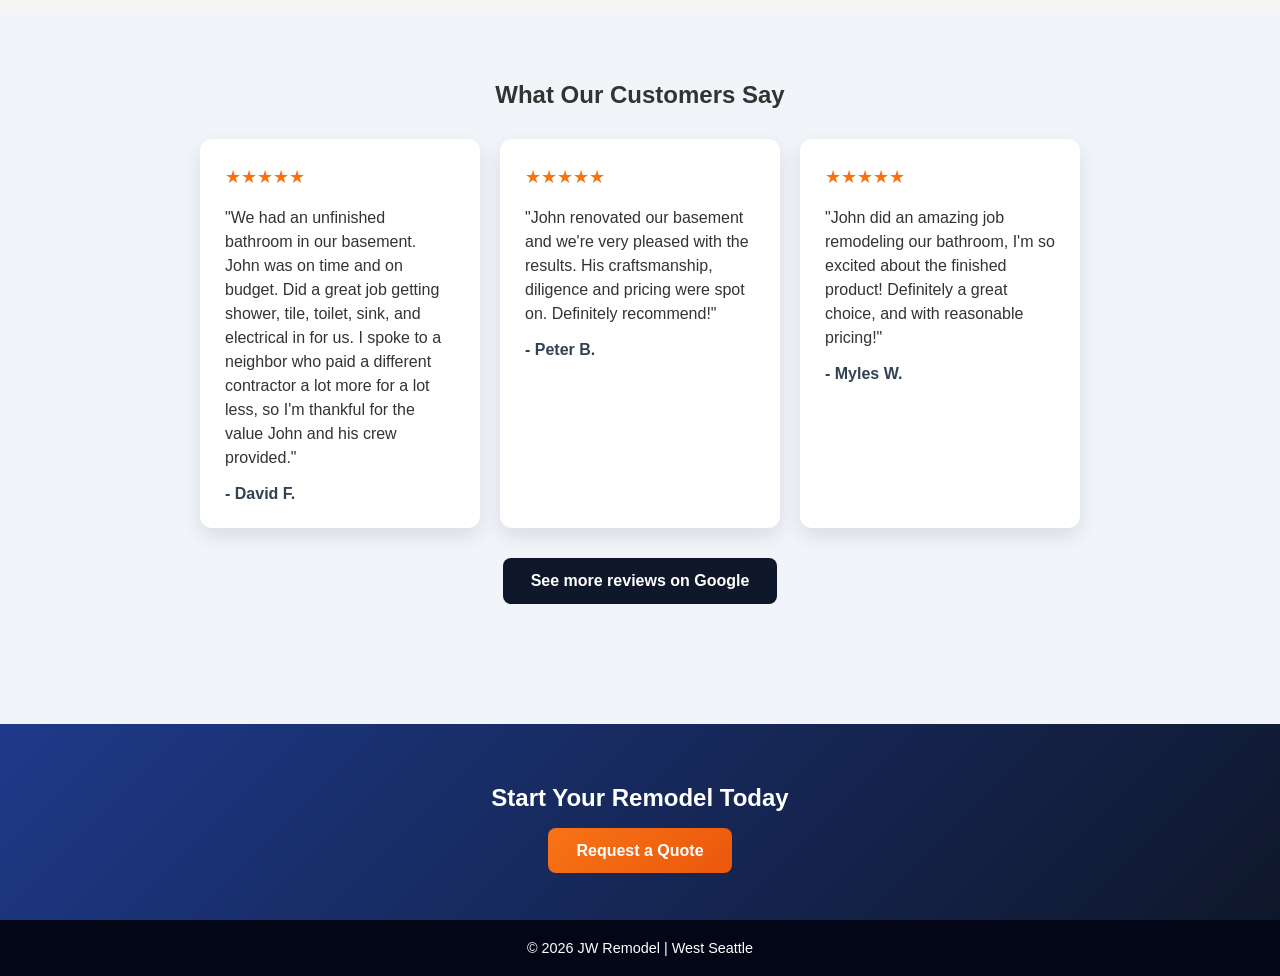
==== commit f5db1f3f: "yea sure" ====
--- a/index.html
+++ b/index.html
@@ -5,7 +5,7 @@
   <meta name="viewport" content="width=device-width, initial-scale=1.0">
   <meta name="robots" content="index, follow">
 
-  <title>West Seattle Bathroom & Basement Remodeling | JW Remodel</title>
+  <title>JW Remodel | West Seattle Bath & Basement Remodel</title>
   <meta name="description" content="JW Remodel provides bathroom and basement remodeling in West Seattle with quality craftsmanship, clear communication, and free estimates.">
 
   <link rel="canonical" href="https://bathandbasement.com/">
@@ -63,6 +63,7 @@
     <a href="index.html">Home</a>
     <a href="gallery.html">Gallery</a>
     <a href="about.html">About</a>
+    <a href="faq.html">FAQ</a>
     <a href="contact.html">Contact</a>
   </nav>
 </header>
